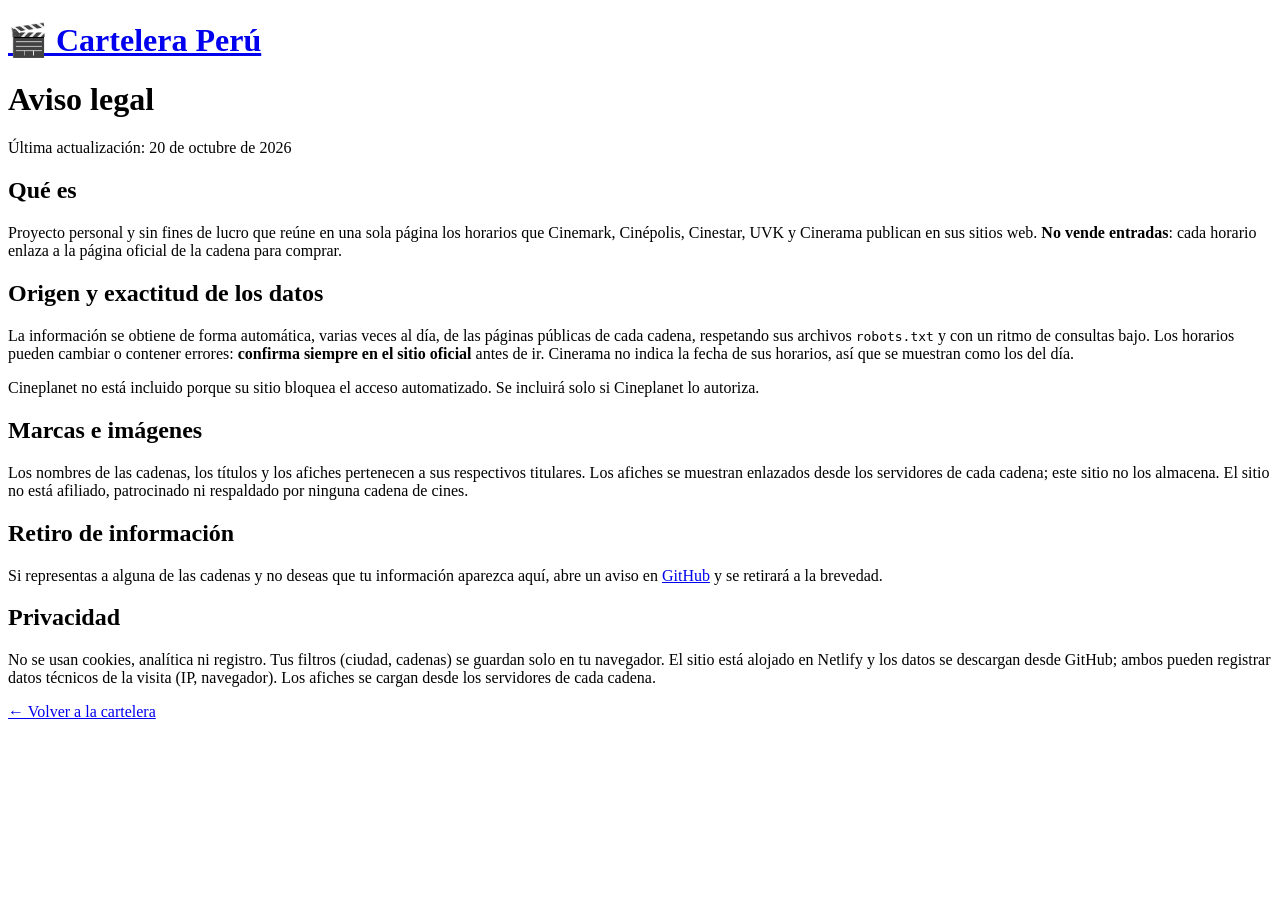
==== web/legal.html @ e4ab6130 "Cartelera Perú: scraper de 5 cadenas + web estática - Scraper en Python para Cinemark, Cinépolis, Ci" ====
<!DOCTYPE html>
<html lang="es">
<head>
  <meta charset="UTF-8">
  <meta name="viewport" content="width=device-width, initial-scale=1">
  <title>Aviso legal · Cartelera Perú</title>
  <meta name="referrer" content="no-referrer">
  <meta name="color-scheme" content="light dark">
  <link rel="icon" href="/favicon.svg" type="image/svg+xml">
  <link rel="stylesheet" href="/styles.css">
</head>
<body>
  <header class="top">
    <div class="wrap"><h1><a href="/">🎬 Cartelera Perú</a></h1></div>
  </header>
  <main class="wrap legal">
    <h1>Aviso legal</h1>
    <p class="muted">Última actualización: 20 de octubre de 2026</p>

    <h2>Qué es</h2>
    <p>
      Proyecto personal y sin fines de lucro que reúne en una sola página los
      horarios que Cinemark, Cinépolis, Cinestar, UVK y Cinerama publican en
      sus sitios web. <strong>No vende entradas</strong>: cada horario enlaza
      a la página oficial de la cadena para comprar.
    </p>

    <h2>Origen y exactitud de los datos</h2>
    <p>
      La información se obtiene de forma automática, varias veces al día, de
      las páginas públicas de cada cadena, respetando sus archivos
      <code>robots.txt</code> y con un ritmo de consultas bajo. Los horarios
      pueden cambiar o contener errores: <strong>confirma siempre en el sitio
      oficial</strong> antes de ir. Cinerama no indica la fecha de sus
      horarios, así que se muestran como los del día.
    </p>
    <p>
      Cineplanet no está incluido porque su sitio bloquea el acceso
      automatizado. Se incluirá solo si Cineplanet lo autoriza.
    </p>

    <h2>Marcas e imágenes</h2>
    <p>
      Los nombres de las cadenas, los títulos y los afiches pertenecen a sus
      respectivos titulares. Los afiches se muestran enlazados desde los
      servidores de cada cadena; este sitio no los almacena. El sitio no está
      afiliado, patrocinado ni respaldado por ninguna cadena de cines.
    </p>

    <h2>Retiro de información</h2>
    <p>
      Si representas a alguna de las cadenas y no deseas que tu información
      aparezca aquí, abre un aviso en
      <a href="https://github.com/arhka5/ScraperCinema/issues" rel="noopener noreferrer">GitHub</a>
      y se retirará a la brevedad.
    </p>

    <h2>Privacidad</h2>
    <p>
      No se usan cookies, analítica ni registro. Tus filtros (ciudad,
      cadenas) se guardan solo en tu navegador. El sitio está alojado en
      Netlify y los datos se descargan desde GitHub; ambos pueden registrar
      datos técnicos de la visita (IP, navegador). Los afiches se cargan desde
      los servidores de cada cadena.
    </p>
    <p><a href="/">← Volver a la cartelera</a></p>
  </main>
</body>
</html>
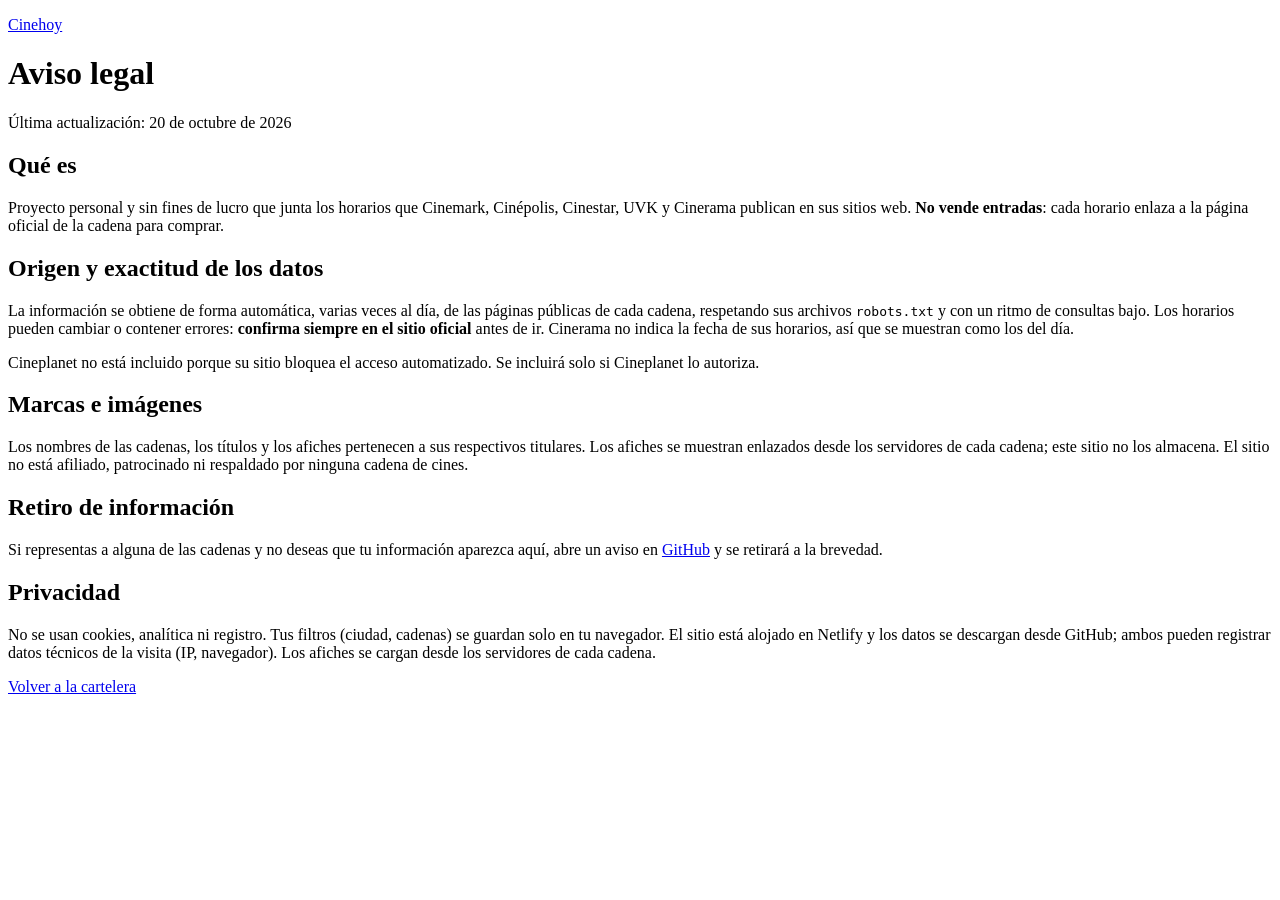
==== commit 9cd200c2: "Cinehoy: nuevo nombre, SEO y rediseño - Al entrar se ve la cartelera por película (la vista "Próxima" ====
--- a/web/legal.html
+++ b/web/legal.html
@@ -1,9 +1,21 @@
 <!DOCTYPE html>
-<html lang="es">
+<html lang="es-PE">
 <head>
   <meta charset="UTF-8">
   <meta name="viewport" content="width=device-width, initial-scale=1">
-  <title>Aviso legal · Cartelera Perú</title>
+  <title>Aviso legal | Cinehoy</title>
+  <meta name="description" content="Aviso legal de Cinehoy: origen de los datos, marcas, privacidad y cómo pedir el retiro de información.">
+  <link rel="canonical" href="https://scrapercinema.netlify.app/legal.html">
+  <meta name="robots" content="index, follow">
+  <meta name="theme-color" content="#f4f1ea" media="(prefers-color-scheme: light)">
+  <meta name="theme-color" content="#14120f" media="(prefers-color-scheme: dark)">
+  <link rel="manifest" href="/site.webmanifest">
+  <meta property="og:type" content="website">
+  <meta property="og:locale" content="es_PE">
+  <meta property="og:site_name" content="Cinehoy">
+  <meta property="og:title" content="Aviso legal | Cinehoy">
+  <meta property="og:url" content="https://scrapercinema.netlify.app/legal.html">
+  <meta property="og:image" content="https://scrapercinema.netlify.app/og.png">
   <meta name="referrer" content="no-referrer">
   <meta name="color-scheme" content="light dark">
   <link rel="icon" href="/favicon.svg" type="image/svg+xml">
@@ -11,7 +23,7 @@
 </head>
 <body>
   <header class="top">
-    <div class="wrap"><h1><a href="/">🎬 Cartelera Perú</a></h1></div>
+    <div class="wrap"><p class="brand"><a href="/">Cinehoy</a></p></div>
   </header>
   <main class="wrap legal">
     <h1>Aviso legal</h1>
@@ -19,7 +31,7 @@
 
     <h2>Qué es</h2>
     <p>
-      Proyecto personal y sin fines de lucro que reúne en una sola página los
+      Proyecto personal y sin fines de lucro que junta los
       horarios que Cinemark, Cinépolis, Cinestar, UVK y Cinerama publican en
       sus sitios web. <strong>No vende entradas</strong>: cada horario enlaza
       a la página oficial de la cadena para comprar.
@@ -63,7 +75,7 @@
       datos técnicos de la visita (IP, navegador). Los afiches se cargan desde
       los servidores de cada cadena.
     </p>
-    <p><a href="/">← Volver a la cartelera</a></p>
+    <p><a href="/">Volver a la cartelera</a></p>
   </main>
 </body>
 </html>
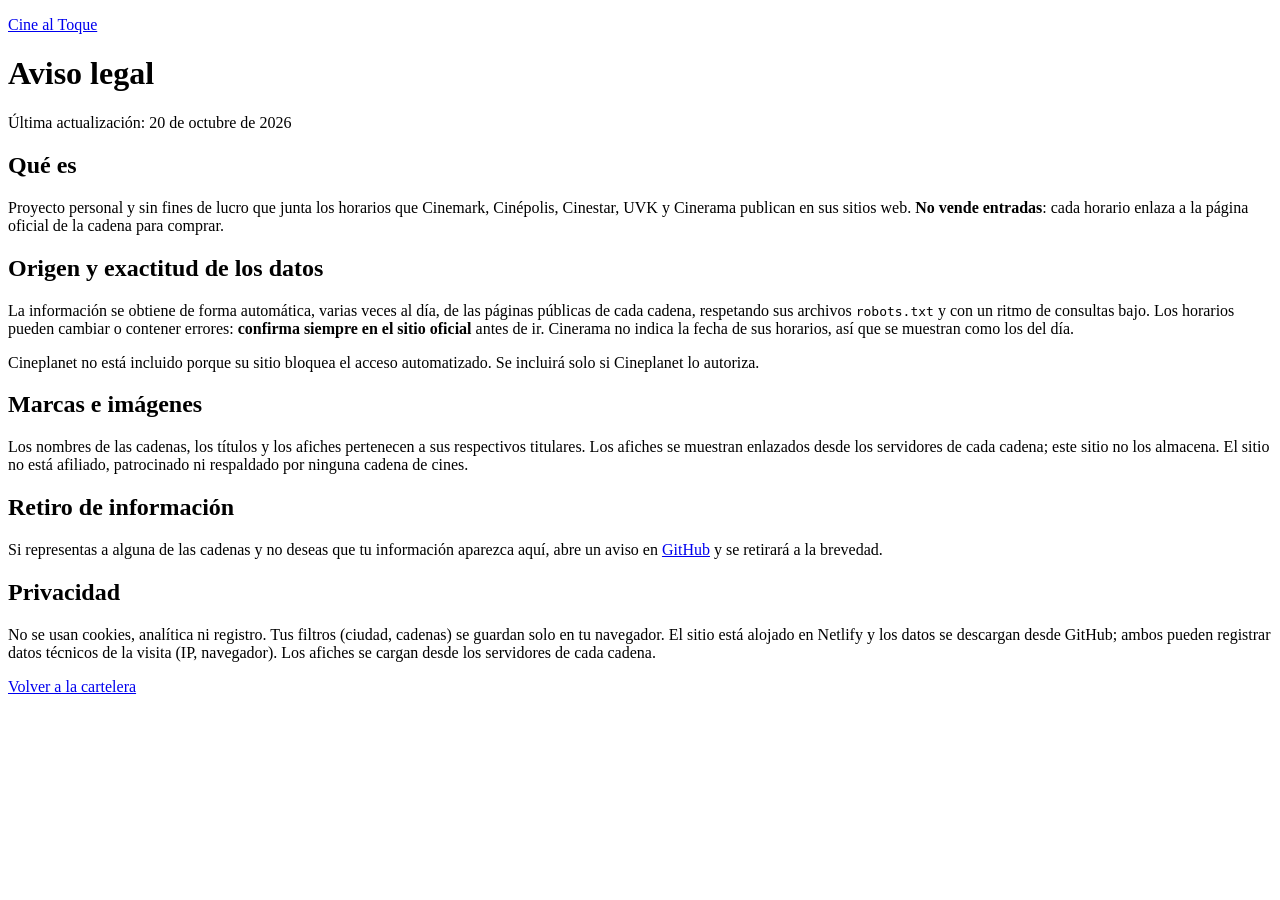
==== commit 7a5dc80c: "Nuevo nombre: Cine al Toque (cinealtoque.netlify.app) Reemplaza "Cinehoy" en textos, metadatos, mani" ====
--- a/web/legal.html
+++ b/web/legal.html
@@ -3,19 +3,19 @@
 <head>
   <meta charset="UTF-8">
   <meta name="viewport" content="width=device-width, initial-scale=1">
-  <title>Aviso legal | Cinehoy</title>
-  <meta name="description" content="Aviso legal de Cinehoy: origen de los datos, marcas, privacidad y cómo pedir el retiro de información.">
-  <link rel="canonical" href="https://scrapercinema.netlify.app/legal.html">
+  <title>Aviso legal | Cine al Toque</title>
+  <meta name="description" content="Aviso legal de Cine al Toque: origen de los datos, marcas, privacidad y cómo pedir el retiro de información.">
+  <link rel="canonical" href="https://cinealtoque.netlify.app/legal.html">
   <meta name="robots" content="index, follow">
   <meta name="theme-color" content="#f4f1ea" media="(prefers-color-scheme: light)">
   <meta name="theme-color" content="#14120f" media="(prefers-color-scheme: dark)">
   <link rel="manifest" href="/site.webmanifest">
   <meta property="og:type" content="website">
   <meta property="og:locale" content="es_PE">
-  <meta property="og:site_name" content="Cinehoy">
-  <meta property="og:title" content="Aviso legal | Cinehoy">
-  <meta property="og:url" content="https://scrapercinema.netlify.app/legal.html">
-  <meta property="og:image" content="https://scrapercinema.netlify.app/og.png">
+  <meta property="og:site_name" content="Cine al Toque">
+  <meta property="og:title" content="Aviso legal | Cine al Toque">
+  <meta property="og:url" content="https://cinealtoque.netlify.app/legal.html">
+  <meta property="og:image" content="https://cinealtoque.netlify.app/og.png">
   <meta name="referrer" content="no-referrer">
   <meta name="color-scheme" content="light dark">
   <link rel="icon" href="/favicon.svg" type="image/svg+xml">
@@ -23,7 +23,7 @@
 </head>
 <body>
   <header class="top">
-    <div class="wrap"><p class="brand"><a href="/">Cinehoy</a></p></div>
+    <div class="wrap"><p class="brand"><a href="/">Cine al Toque</a></p></div>
   </header>
   <main class="wrap legal">
     <h1>Aviso legal</h1>
